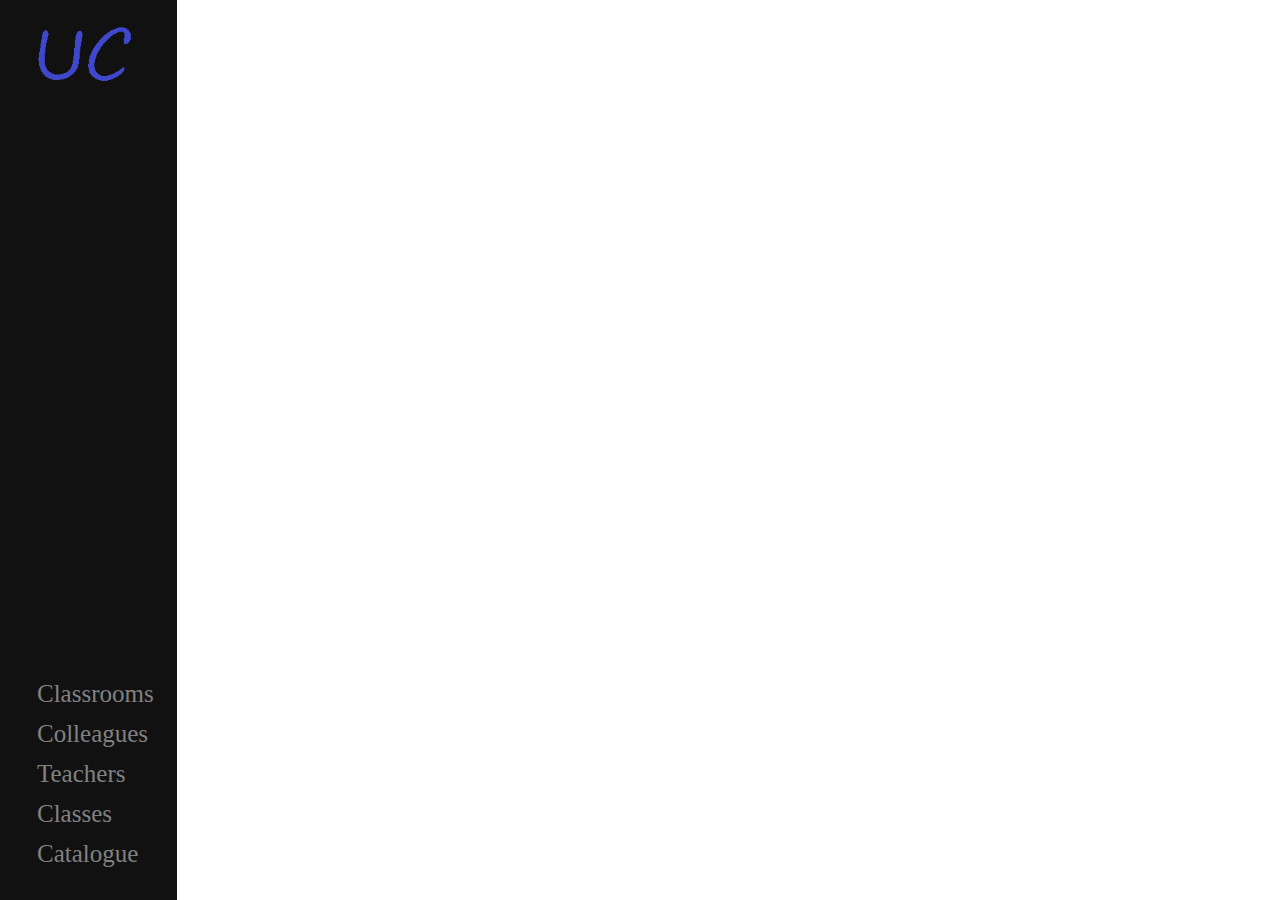
==== unihack/index.html @ 52ee9a37 "Add files via upload" ====
<!DOCTYPE html>
<html>
    <head>
        <title>UniClass</title>
        <link rel="script" href="js/camera.js">
        <link rel="stylesheet" href="css\index.css">
        <link rel="stylesheet" href="css\header.css">
        <link rel="preconnect" href="https://fonts.googleapis.com">
<link rel="preconnect" href="https://fonts.gstatic.com" crossorigin>
<link href="https://fonts.googleapis.com/css2?family=Rubik+Microbe&display=swap" rel="stylesheet">
    </head> 
    <body>
        
        <div class="header">
            <div class="parte-stanga">
           
             </div>
                 
 </div>
    
 <div class="sidenav">
    <div class="logo">  <a href="index.html"> <img  class="logo" src="imagini\logo.png" width="100pxpx">
   </a> </div>
   <div class="links">
    <a href="classrooms.html">Classrooms</a>
    <a href="coligei.html">Colleagues</a>
    <a href="teachers.html">Teachers</a>
    <a href="classes.html">Classes</a>
    <a href="Catalogue.html">Catalogue</a>
        </div>
  </div>

    </body>
</html>
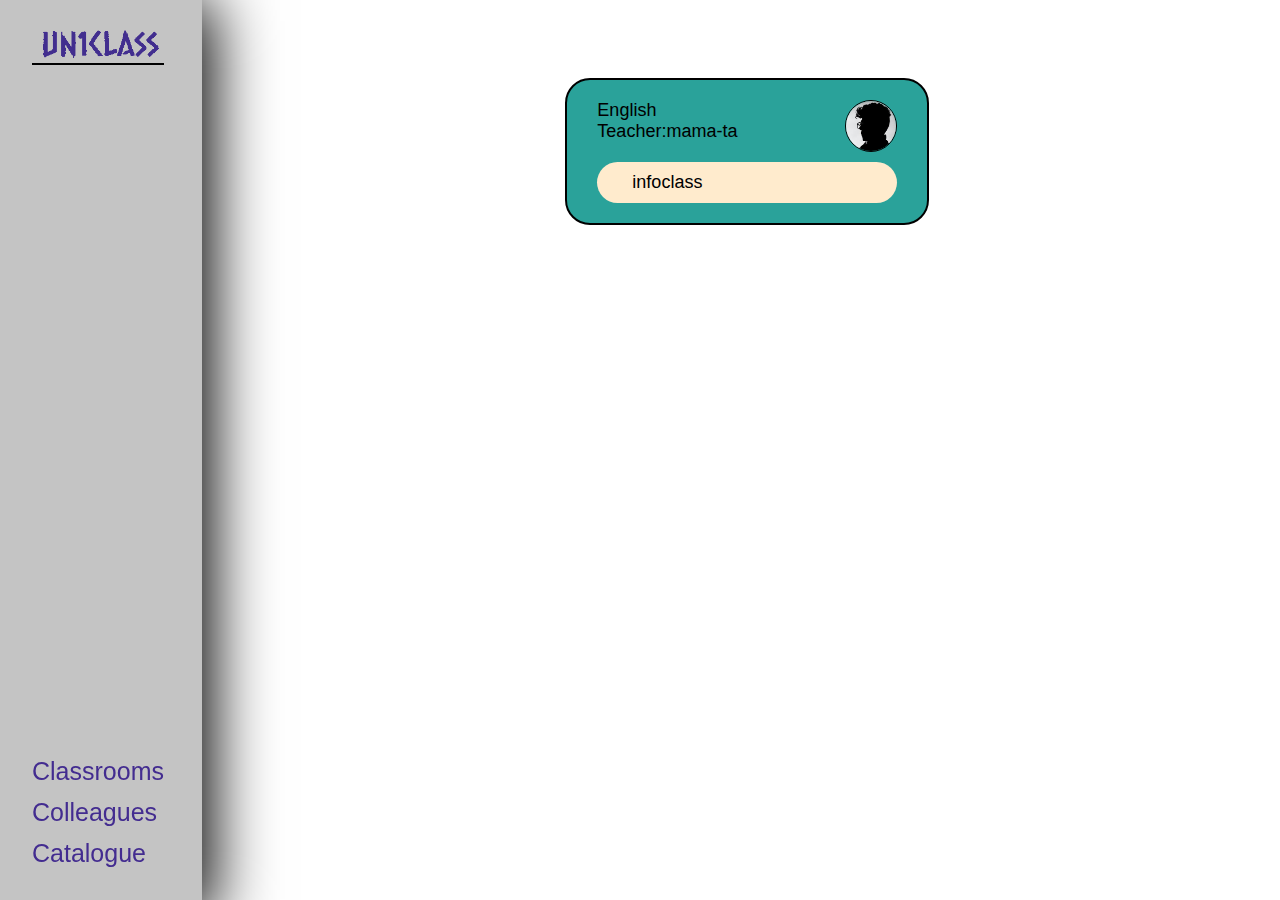
==== commit 06de4bd3: "Add files via upload" ====
--- a/unihack/index.html
+++ b/unihack/index.html
@@ -1,15 +1,17 @@
 <!DOCTYPE html>
 <html>
     <head>
+        <meta charset="UTF-8">
+        <meta http-equiv="X-UA-Compatible" content="IE=edge">
+        <meta name="viewport" content="width=device-width, initial-scale=1.0">
+        
         <title>UniClass</title>
-        <link rel="script" href="js/camera.js">
+        
         <link rel="stylesheet" href="css\index.css">
-        <link rel="stylesheet" href="css\header.css">
-        <link rel="preconnect" href="https://fonts.googleapis.com">
-<link rel="preconnect" href="https://fonts.gstatic.com" crossorigin>
-<link href="https://fonts.googleapis.com/css2?family=Rubik+Microbe&display=swap" rel="stylesheet">
+         <link rel="stylesheet" href="css\header.css">
+        <link rel="stylesheet" href="css\styles\orar.css">
     </head> 
-    <body>
+    <body class="body">
         
         <div class="header">
             <div class="parte-stanga">
@@ -17,18 +19,34 @@
              </div>
                  
  </div>
-    
+ 
  <div class="sidenav">
-    <div class="logo">  <a href="index.html"> <img  class="logo" src="imagini\logo.png" width="100pxpx">
-   </a> </div>
+    <a href="index.html"> 
+        <img  class="logo" src="imagini\logo.png" width="130px"></a>
+    <div class="">  
+    </div>
    <div class="links">
     <a href="classrooms.html">Classrooms</a>
     <a href="coligei.html">Colleagues</a>
-    <a href="teachers.html">Teachers</a>
-    <a href="classes.html">Classes</a>
     <a href="Catalogue.html">Catalogue</a>
         </div>
   </div>
-
+  <div class="box">
+    <div class="parte">
+        <div class="fundal"> 
+      <div class="cutie">
+        <div>
+          <span class="text">English</span>
+      
+      <div class="text">Teacher:mama-ta</div>
+    </div>
+      <div class="imgprof"><img src="[data-uri]" alt="" width="50px">
+      </div>
+    </div> 
+     <div class="infoclas">
+        infoclass
+      </div>
+    </div>
+  </div>
     </body>
 </html>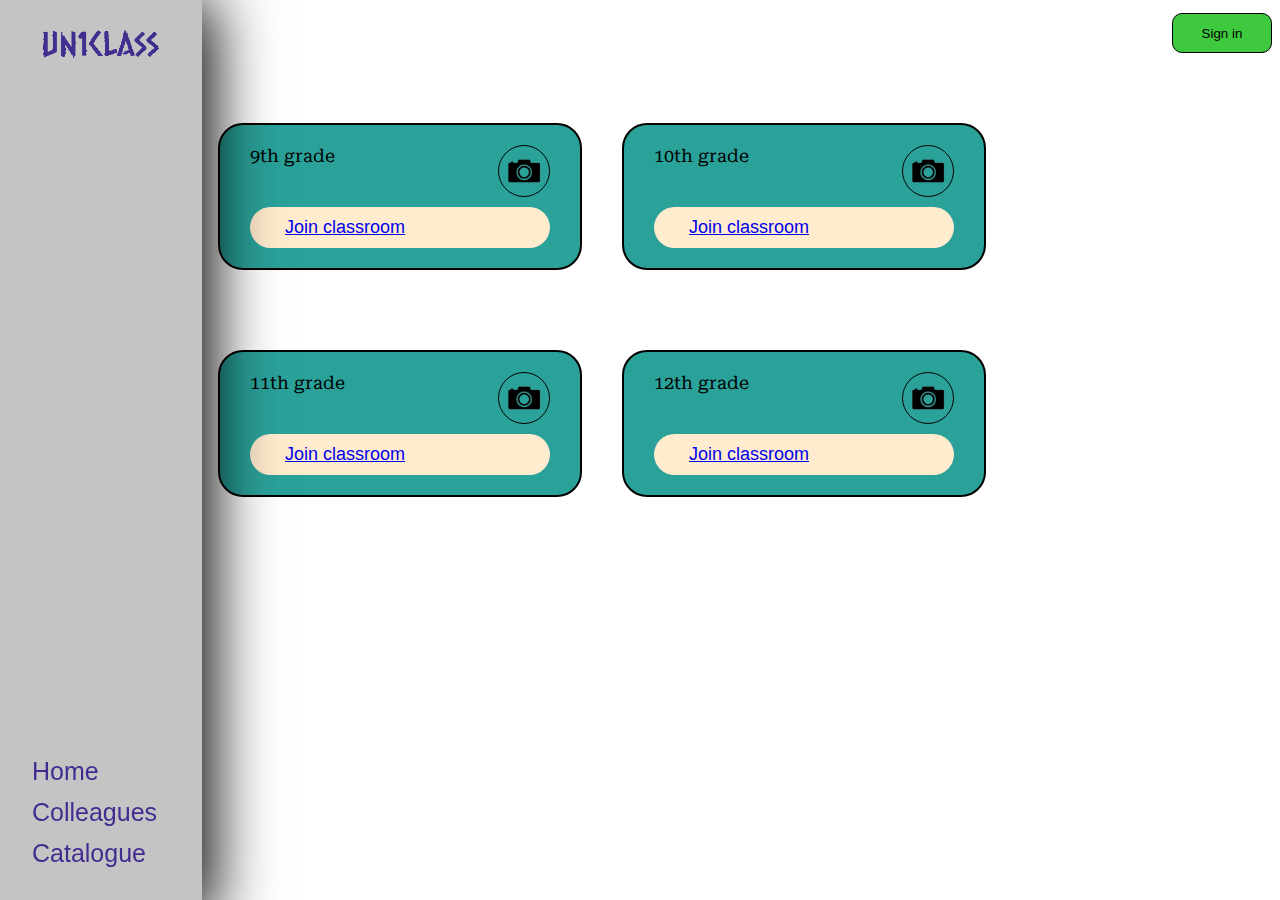
==== commit 37e5aac1: "Add files via upload" ====
--- a/unihack/index.html
+++ b/unihack/index.html
@@ -6,7 +6,9 @@
         <meta name="viewport" content="width=device-width, initial-scale=1.0">
         
         <title>UniClass</title>
-        
+        <link rel="preconnect" href="https://fonts.googleapis.com">
+<link rel="preconnect" href="https://fonts.gstatic.com" crossorigin>
+<link href="https://fonts.googleapis.com/css2?family=Lobster+Two&family=M+PLUS+Rounded+1c&family=Roboto+Serif:opsz@8..144&display=swap" rel="stylesheet">
         <link rel="stylesheet" href="css\index.css">
          <link rel="stylesheet" href="css\header.css">
         <link rel="stylesheet" href="css\styles\orar.css">
@@ -26,27 +28,85 @@
     <div class="">  
     </div>
    <div class="links">
-    <a href="classrooms.html">Classrooms</a>
+    <a class="okhome">Home</a>
+    
     <a href="coligei.html">Colleagues</a>
     <a href="Catalogue.html">Catalogue</a>
         </div>
   </div>
+  <div class="header">
+    <div class="partedreapta">
+<div > <a href="login.html"> <button class="signinbut">Sign in</button></a></div>
+    </div>
+  </div>
+
   <div class="box">
-    <div class="parte">
+    <div id="slide" class="parte">
         <div class="fundal"> 
       <div class="cutie">
         <div>
-          <span class="text">English</span>
+          <span class="text">9th grade</span>
       
-      <div class="text">Teacher:mama-ta</div>
+      
     </div>
-      <div class="imgprof"><img src="[data-uri]" alt="" width="50px">
+      <div class="imgprof"> <a href=""><img src="imagini/unknown.png" alt="" width="50px"></a> 
       </div>
     </div> 
      <div class="infoclas">
-        infoclass
+      <a href="video.html">Join classroom</a>
       </div>
     </div>
+    
   </div>
+  <div id="slide2" class="parte">
+    <div class="fundal"> 
+  <div class="cutie">
+    <div>
+      <span class="text">10th grade</span>
+  
+  
+</div>
+  <div class="imgprof"> <a href=""><img src="imagini/unknown.png" alt="" width="50px"></a> 
+  </div>
+</div> 
+ <div class="infoclas">
+  <a href="video.html">Join classroom</a>
+  </div>
+</div>
+  </div>
+  <div id="slide3" class="parte">
+    <div class="fundal"> 
+  <div class="cutie">
+    <div>
+      <span class="text">11th grade</span>
+  
+  
+</div>
+  <div class="imgprof"> <a href=""> <img src="imagini/unknown.png" alt="" width="50px"></a>
+  </div>
+</div> 
+ <div class="infoclas">
+   <a href="video.html">Join classroom</a>
+  </div>
+</div>
+</div>
+<div id="slide4" class="parte">
+  <div class="fundal"> 
+<div class="cutie">
+  <div>
+    <span class="text">12th grade</span>
+
+
+</div>
+<div class="imgprof"> <a href=""> <img src="imagini/unknown.png" alt="" width="50px"></a>
+</div>
+</div> 
+<div class="infoclas">
+  <a href="video.html">Join classroom</a>
+</div>
+</div>
+
+
+
     </body>
 </html>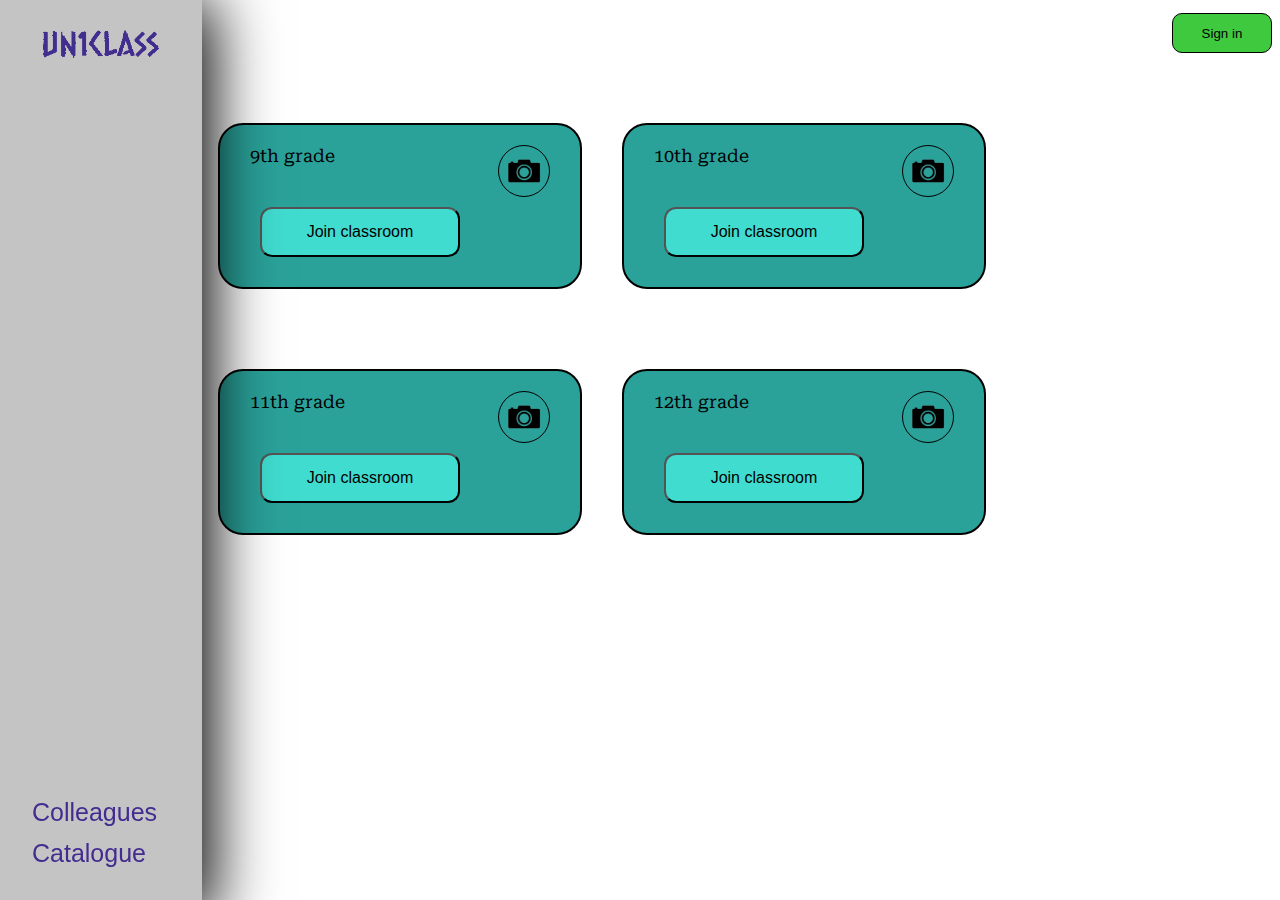
==== commit 3c469947: "Add files via upload" ====
--- a/unihack/index.html
+++ b/unihack/index.html
@@ -5,7 +5,7 @@
         <meta http-equiv="X-UA-Compatible" content="IE=edge">
         <meta name="viewport" content="width=device-width, initial-scale=1.0">
         
-        <title>UniClass</title>
+        <title>Un1Class</title>
         <link rel="preconnect" href="https://fonts.googleapis.com">
 <link rel="preconnect" href="https://fonts.gstatic.com" crossorigin>
 <link href="https://fonts.googleapis.com/css2?family=Lobster+Two&family=M+PLUS+Rounded+1c&family=Roboto+Serif:opsz@8..144&display=swap" rel="stylesheet">
@@ -28,7 +28,7 @@
     <div class="">  
     </div>
    <div class="links">
-    <a class="okhome">Home</a>
+    <!--<a class="okhome">Home</a>-->
     
     <a href="coligei.html">Colleagues</a>
     <a href="Catalogue.html">Catalogue</a>
@@ -53,7 +53,7 @@
       </div>
     </div> 
      <div class="infoclas">
-      <a href="video.html">Join classroom</a>
+      <a href="video.html"><button value="joinclass" class="joinclass">Join classroom</button></a>
       </div>
     </div>
     
@@ -70,7 +70,7 @@
   </div>
 </div> 
  <div class="infoclas">
-  <a href="video.html">Join classroom</a>
+  <a href="video.html"><button value="joinclass" class="joinclass">Join classroom</button></a>
   </div>
 </div>
   </div>
@@ -86,7 +86,7 @@
   </div>
 </div> 
  <div class="infoclas">
-   <a href="video.html">Join classroom</a>
+  <a href="video.html"><button value="joinclass" class="joinclass">Join classroom</button></a>
   </div>
 </div>
 </div>
@@ -102,7 +102,7 @@
 </div>
 </div> 
 <div class="infoclas">
-  <a href="video.html">Join classroom</a>
+  <a href="video.html"><button value="joinclass" class="joinclass">Join classroom</button></a>
 </div>
 </div>
 
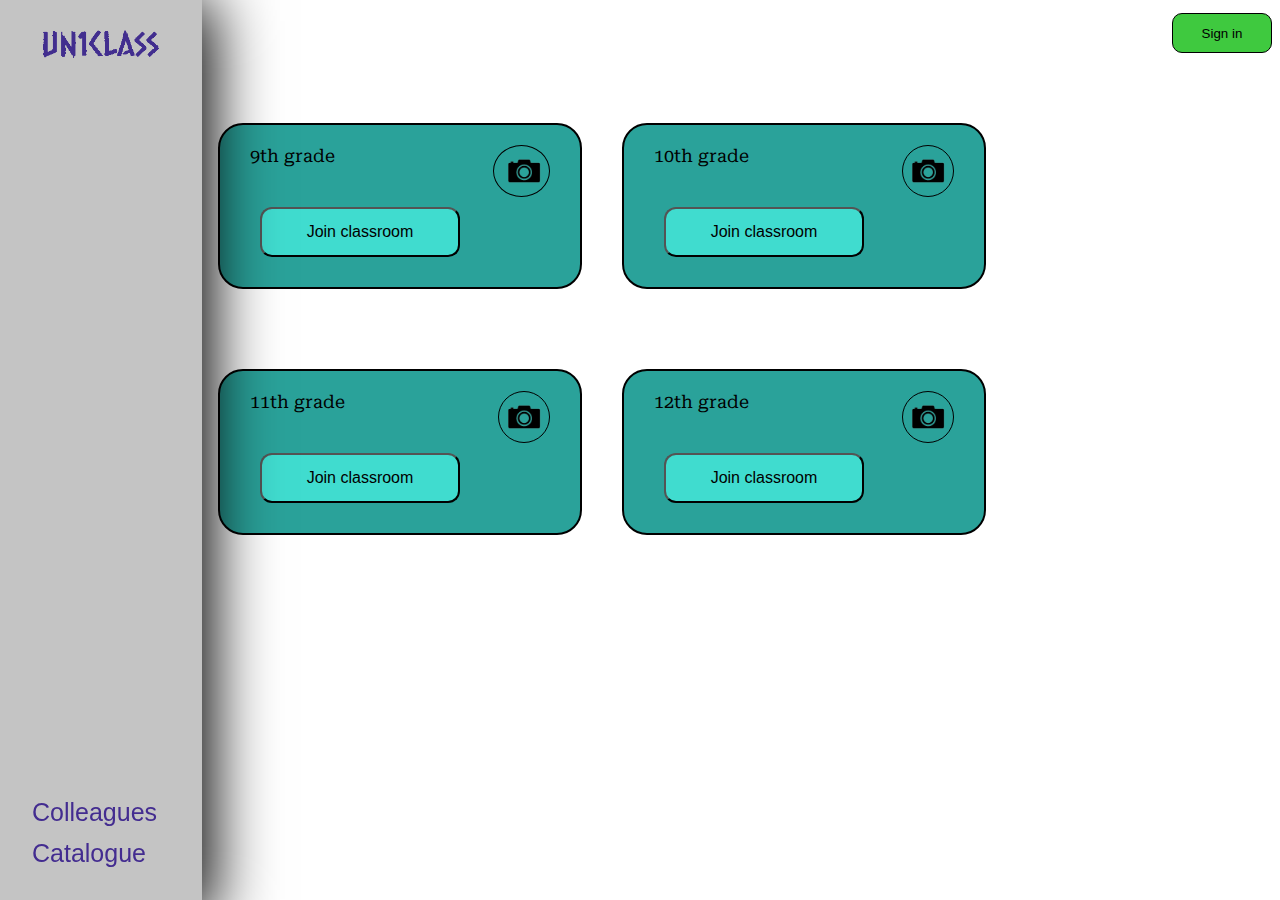
==== commit 08cd2d8d: "Add files via upload" ====
--- a/unihack/index.html
+++ b/unihack/index.html
@@ -49,7 +49,7 @@
       
       
     </div>
-      <div class="imgprof"> <a href=""><img src="imagini/unknown.png" alt="" width="50px"></a> 
+      <div class="imgprof"> ]<img src="imagini/unknown.png" alt="" width="50px">
       </div>
     </div> 
      <div class="infoclas">
@@ -66,7 +66,7 @@
   
   
 </div>
-  <div class="imgprof"> <a href=""><img src="imagini/unknown.png" alt="" width="50px"></a> 
+  <div class="imgprof"> <img src="imagini/unknown.png" alt="" width="50px">
   </div>
 </div> 
  <div class="infoclas">
@@ -82,7 +82,7 @@
   
   
 </div>
-  <div class="imgprof"> <a href=""> <img src="imagini/unknown.png" alt="" width="50px"></a>
+  <div class="imgprof">  <img src="imagini/unknown.png" alt="" width="50px">
   </div>
 </div> 
  <div class="infoclas">
@@ -98,7 +98,7 @@
 
 
 </div>
-<div class="imgprof"> <a href=""> <img src="imagini/unknown.png" alt="" width="50px"></a>
+<div class="imgprof">  <img src="imagini/unknown.png" alt="" width="50px">
 </div>
 </div> 
 <div class="infoclas">
